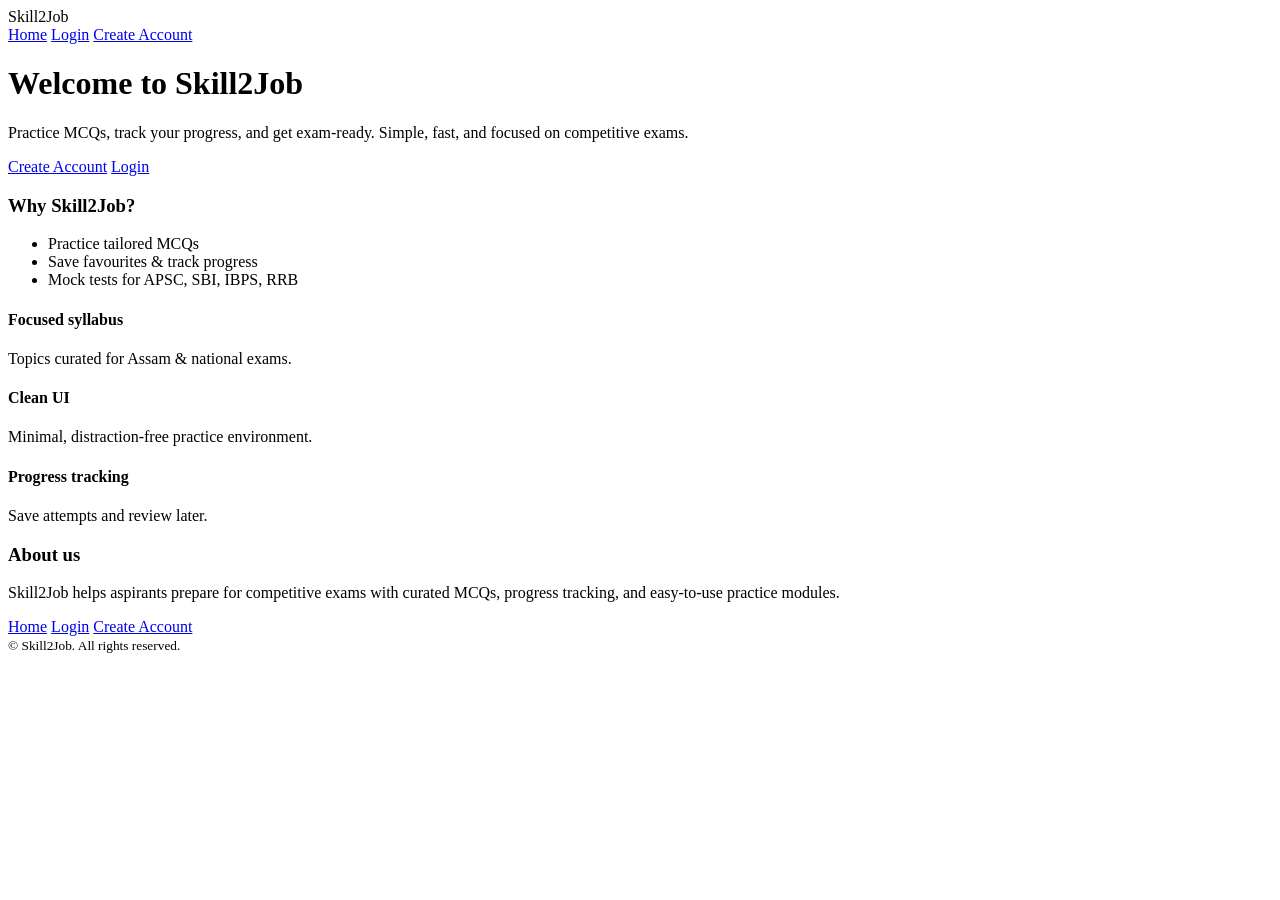
==== index.html @ 2f715abc "Create index.html" ====
<!DOCTYPE html>
<html lang="en">
<head>
  <meta charset="utf-8" />
  <meta name="viewport" content="width=device-width,initial-scale=1" />
  <title>Skill2Job — Welcome</title>
  <link rel="stylesheet" href="style.css" />
</head>
<body>
  <header class="site-header">
    <div class="container header-inner">
      <div class="brand">Skill2Job</div>
      <nav class="nav">
        <a href="index.html" class="nav-link">Home</a>
        <a href="login.html" class="nav-link">Login</a>
        <a href="signup.html" class="nav-link">Create Account</a>
      </nav>
    </div>
  </header>

  <main class="hero">
    <div class="container hero-inner">
      <div class="hero-left">
        <h1>Welcome to Skill2Job</h1>
        <p class="lead">
          Practice MCQs, track your progress, and get exam-ready. Simple, fast, and focused on
          competitive exams.
        </p>

        <div class="hero-actions">
          <a class="btn primary" href="signup.html">Create Account</a>
          <a class="btn outline" href="login.html">Login</a>
        </div>
      </div>

      <div class="hero-right">
        <!-- small illustrative box -->
        <div class="card info-card">
          <h3>Why Skill2Job?</h3>
          <ul>
            <li>Practice tailored MCQs</li>
            <li>Save favourites & track progress</li>
            <li>Mock tests for APSC, SBI, IBPS, RRB</li>
          </ul>
        </div>
      </div>
    </div>
  </main>

  <section class="features container">
    <div class="feature">
      <h4>Focused syllabus</h4>
      <p>Topics curated for Assam & national exams.</p>
    </div>
    <div class="feature">
      <h4>Clean UI</h4>
      <p>Minimal, distraction-free practice environment.</p>
    </div>
    <div class="feature">
      <h4>Progress tracking</h4>
      <p>Save attempts and review later.</p>
    </div>
  </section>

  <footer class="site-footer">
    <div class="container footer-inner">
      <div class="footer-about">
        <h3>About us</h3>
        <p>
          Skill2Job helps aspirants prepare for competitive exams with curated MCQs,
          progress tracking, and easy-to-use practice modules.
        </p>
      </div>

      <div class="footer-links">
        <a href="index.html">Home</a>
        <a href="login.html">Login</a>
        <a href="signup.html">Create Account</a>
      </div>
    </div>

    <div class="footer-bottom container">
      <small>© <span id="year"></span> Skill2Job. All rights reserved.</small>
    </div>
  </footer>

  <script src="script.js"></script>
</body>
</html>
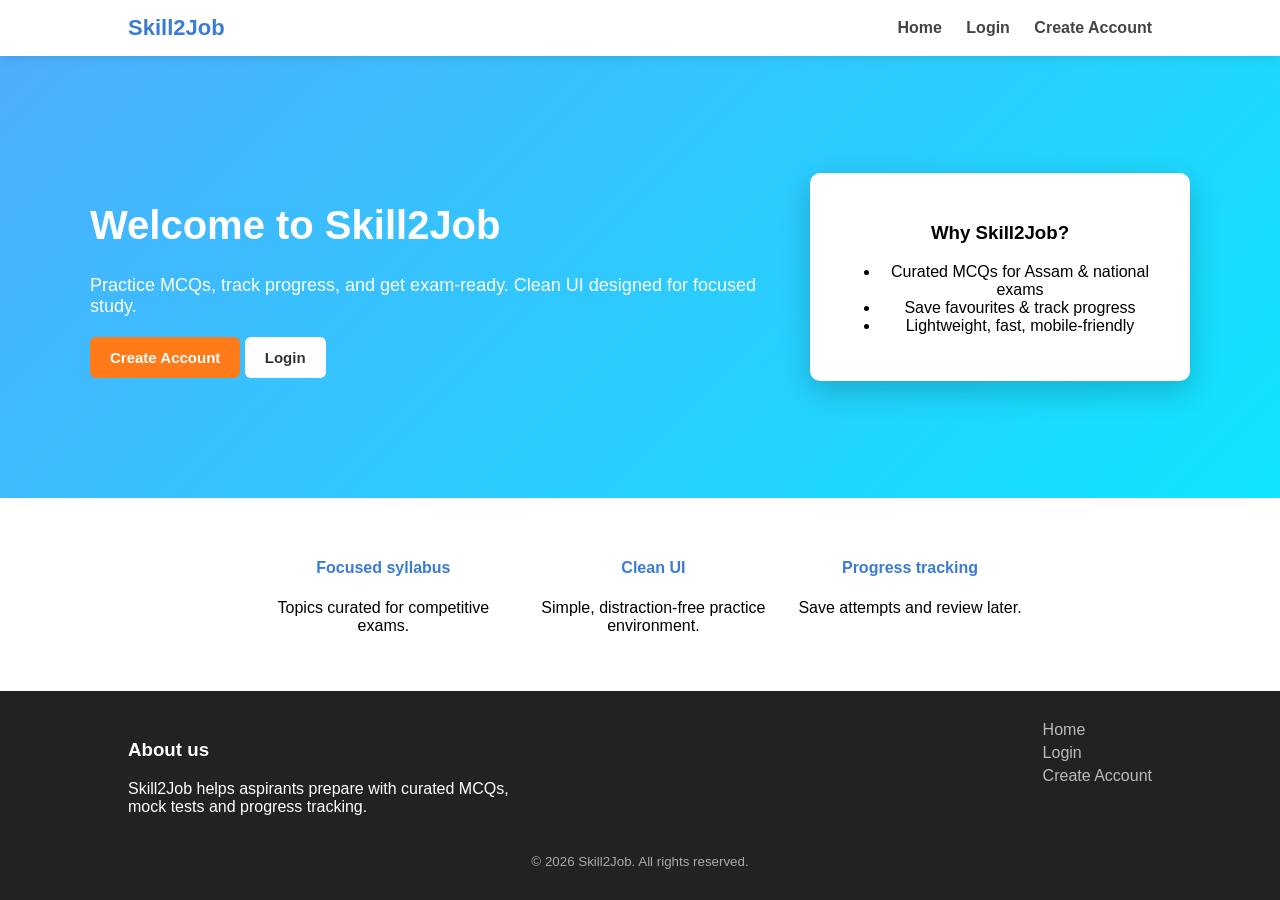
==== commit faa8bf00: "Update index.html" ====
--- a/index.html
+++ b/index.html
@@ -7,6 +7,9 @@
   <link rel="stylesheet" href="style.css" />
 </head>
 <body>
+  <!-- background layer (keeps page lively but header will blur it) -->
+  <div class="page-bg"></div>
+
   <header class="site-header">
     <div class="container header-inner">
       <div class="brand">Skill2Job</div>
@@ -23,8 +26,7 @@
       <div class="hero-left">
         <h1>Welcome to Skill2Job</h1>
         <p class="lead">
-          Practice MCQs, track your progress, and get exam-ready. Simple, fast, and focused on
-          competitive exams.
+          Practice MCQs, track progress, and get exam-ready. Clean UI designed for focused study.
         </p>
 
         <div class="hero-actions">
@@ -34,13 +36,12 @@
       </div>
 
       <div class="hero-right">
-        <!-- small illustrative box -->
         <div class="card info-card">
           <h3>Why Skill2Job?</h3>
           <ul>
-            <li>Practice tailored MCQs</li>
+            <li>Curated MCQs for Assam & national exams</li>
             <li>Save favourites & track progress</li>
-            <li>Mock tests for APSC, SBI, IBPS, RRB</li>
+            <li>Lightweight, fast, mobile-friendly</li>
           </ul>
         </div>
       </div>
@@ -50,11 +51,11 @@
   <section class="features container">
     <div class="feature">
       <h4>Focused syllabus</h4>
-      <p>Topics curated for Assam & national exams.</p>
+      <p>Topics curated for competitive exams.</p>
     </div>
     <div class="feature">
       <h4>Clean UI</h4>
-      <p>Minimal, distraction-free practice environment.</p>
+      <p>Simple, distraction-free practice environment.</p>
     </div>
     <div class="feature">
       <h4>Progress tracking</h4>
@@ -67,8 +68,7 @@
       <div class="footer-about">
         <h3>About us</h3>
         <p>
-          Skill2Job helps aspirants prepare for competitive exams with curated MCQs,
-          progress tracking, and easy-to-use practice modules.
+          Skill2Job helps aspirants prepare with curated MCQs, mock tests and progress tracking.
         </p>
       </div>
 
--- a/style.css
+++ b/style.css
@@ -0,0 +1,204 @@
+body{
+margin:0;
+font-family:Arial, sans-serif;
+background:linear-gradient(135deg,#4facfe,#00f2fe);
+min-height:100vh;
+display:flex;
+flex-direction:column;
+}
+
+/* HEADER */
+
+.site-header{
+background:white;
+box-shadow:0 2px 10px rgba(0,0,0,0.1);
+}
+
+.header-inner{
+display:flex;
+justify-content:space-between;
+align-items:center;
+padding:15px 10%;
+}
+
+.brand{
+font-size:22px;
+font-weight:bold;
+color:#3a7bd5;
+}
+
+.nav a{
+margin-left:20px;
+text-decoration:none;
+color:#444;
+font-weight:bold;
+}
+
+.nav a:hover{
+color:#3a7bd5;
+}
+
+/* HERO */
+
+.hero{
+flex:1;
+display:flex;
+justify-content:center;
+align-items:center;
+padding:40px 20px;
+}
+
+.hero-inner{
+display:flex;
+gap:40px;
+align-items:center;
+max-width:1100px;
+}
+
+.hero-left h1{
+font-size:40px;
+color:white;
+}
+
+.lead{
+color:white;
+font-size:18px;
+margin-bottom:20px;
+}
+
+/* BUTTONS */
+
+.btn{
+padding:12px 20px;
+border:none;
+border-radius:6px;
+cursor:pointer;
+font-size:15px;
+font-weight:bold;
+text-decoration:none;
+display:inline-block;
+}
+
+.btn.primary{
+background:#ff7a18;
+color:white;
+}
+
+.btn.primary:hover{
+background:#ff5200;
+}
+
+.btn.outline{
+background:white;
+color:#333;
+}
+
+.btn.outline:hover{
+background:#eee;
+}
+
+/* LOGIN CARD */
+
+.page-center{
+display:flex;
+justify-content:center;
+align-items:center;
+flex:1;
+padding:40px 10px;
+}
+
+.card{
+background:white;
+padding:30px;
+border-radius:10px;
+box-shadow:0 10px 30px rgba(0,0,0,0.2);
+width:320px;
+text-align:center;
+}
+
+.card h2{
+margin-bottom:20px;
+color:#333;
+}
+
+input{
+width:100%;
+padding:12px;
+margin:10px 0;
+border:1px solid #ccc;
+border-radius:6px;
+font-size:14px;
+}
+
+/* LOGIN BUTTON FULL */
+
+.full{
+width:100%;
+margin-top:10px;
+}
+
+/* LINKS */
+
+.muted{
+font-size:14px;
+margin-top:15px;
+}
+
+.muted a{
+color:#3a7bd5;
+text-decoration:none;
+}
+
+/* FEATURES */
+
+.features{
+display:flex;
+gap:20px;
+justify-content:center;
+padding:40px 10%;
+background:white;
+}
+
+.feature{
+text-align:center;
+max-width:250px;
+}
+
+.feature h4{
+color:#3a7bd5;
+}
+
+/* FOOTER */
+
+.site-footer{
+background:#222;
+color:white;
+padding:30px 10%;
+}
+
+.footer-inner{
+display:flex;
+justify-content:space-between;
+flex-wrap:wrap;
+}
+
+.footer-about{
+max-width:400px;
+}
+
+.footer-links a{
+display:block;
+color:#bbb;
+text-decoration:none;
+margin-bottom:5px;
+}
+
+.footer-links a:hover{
+color:white;
+}
+
+.footer-bottom{
+text-align:center;
+margin-top:20px;
+color:#aaa;
+}
